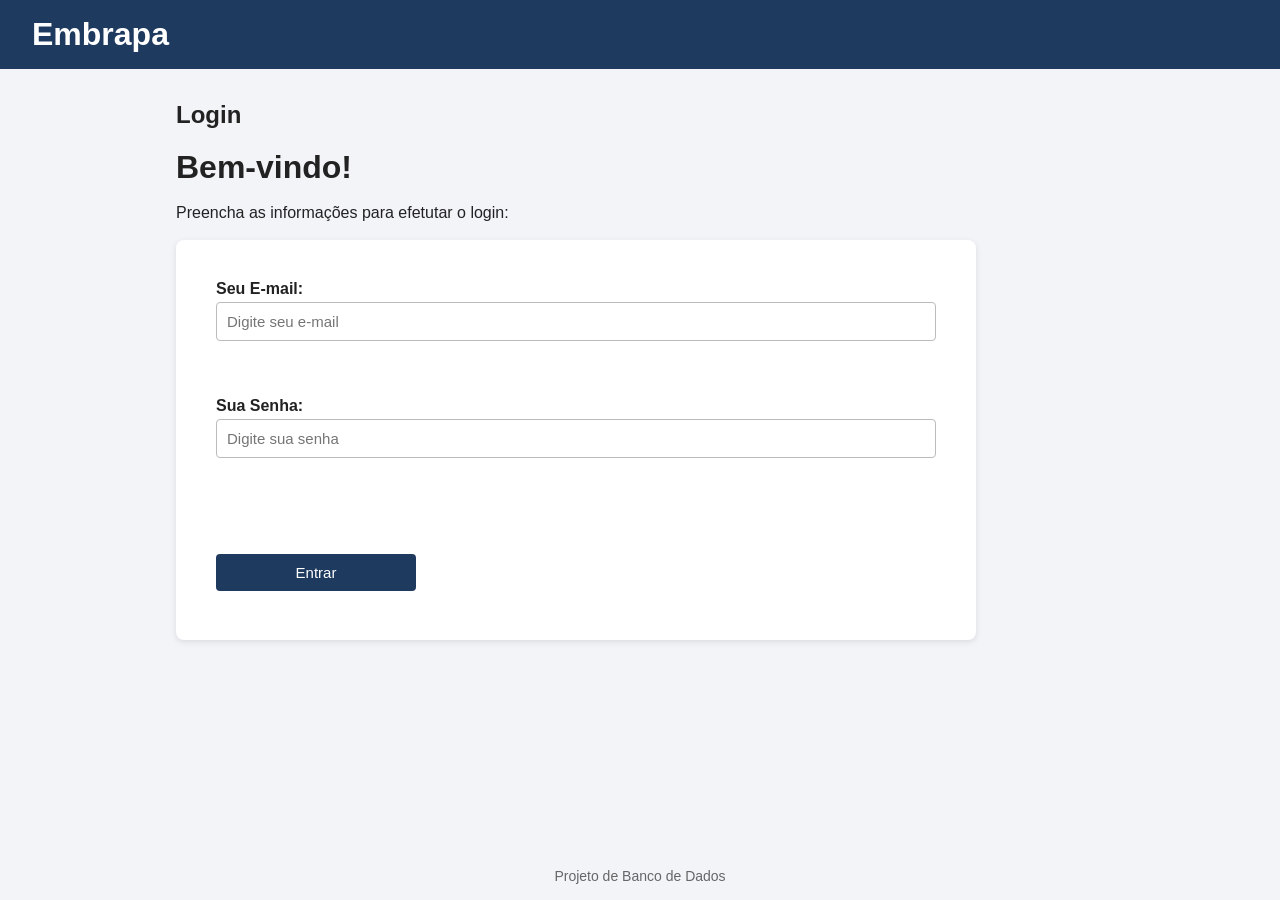
==== index.html @ b7ee060e "Merge branch 'main' into ValidarAcao/DER-22" ====
<!DOCTYPE html>
<html lang="pt-br">
<head>
    <meta charset="UTF-8">
    <meta name="viewport" content="width=device-width, initial-scale=1.0">
    <title>Banco de Dados Embrapa</title>
    <link rel="stylesheet" href="css/estilo.css">
</head>
<body>
    <header>
        <h1>Embrapa</h1>
        <!-- <nav>
            <a href="index.html">Início</a>
            <a href="clientes/index.php">Clientes</a>
            <a href="categorias/index.php">Categorias</a>
            <a href="filmes/index.php">Filmes</a>
            <a href="locacoes/index.php">Locações</a>
        </nav> -->
    </header>
    <main>
        <h2>Login</h2>
        <div class="frame_login">
            <div class="login_texto">
                <h1>Bem-vindo!</h1>
                <br><p>Preencha as informações para efetutar o login:</p><br>

                <form class="formulario_login" action="/login" method="POST">

                    <div class="campo_email">
                        <label for="usuario">Seu E-mail:</label>
                        <input type="email" id="usuario" name="usuario" placeholder="Digite seu e-mail" required>
                    </div>

                    <div>
                        <label for="senha">Sua Senha:</label>
                        <input type="password" id="senha" name="senha" placeholder="Digite sua senha" required>
                    </div>

                    <button class="btn btn_login" type="submit">Entrar</button>

                </form>

            </div>
        </div>
    </main>
    <footer>
        <p>Projeto de Banco de Dados</p>
    </footer>
</body>
</html>
---- css/estilo.css ----
*{ box-sizing: border-box; margin: 0; padding: 0; }

body {
    font-family: Arial, sans-serif;
    background: #f2f4f8;
    color: #222;
    min-height: 100vh;
    display: flex;
    flex-direction: column;
}

header {
    background: #1f3a5f;
    color: #fff;
    padding: 16px 32px;
    display: flex;
    justify-content: space-between;
    align-items: center;
    flex-wrap: wrap;
    gap: 12px;
}

nav a {
    color: #fff;
    text-decoration: none;
    margin-left: 18px;
}

nav a:hover { text-decoration: underline; }

main {
    flex: 1;
    width: 100%;
    max-width: 960px;
    margin: 32px auto;
    padding: 0 16px;
}

footer {
    text-align: center;
    padding: 16px;
    color: #666;
    font-size: 14px;
}

h2 { margin-bottom: 20px; }

.cards {
    display: grid;
    grid-template-columns: repeat(auto-fit, minmax(200px, 1fr));
    gap: 16px;
}

.card {
    background: #fff;
    padding: 32px;
    text-align: center;
    border-radius: 8px;
    text-decoration: none;
    color: #1f3a5f;
    font-size: 20px;
    font-weight: bold;
    box-shadow: 0 2px 6px rgba(0, 0, 0, 0.1);
}

.card:hover { background: #e6edf7; }

table {
    width: 100%;
    border-collapse: collapse;
    background: #fff;
    border-radius: 8px;
    overflow: hidden;
    box-shadow: 0 2px 6px rgba(0, 0, 0, 0.1);
}

th, td {
    padding: 12px;
    text-align: left;
    border-bottom: 1px solid #e3e3e3;
}

th { background: #e6edf7; }

form {
    background: #fff;
    padding: 24px;
    border-radius: 8px;
    box-shadow: 0 2px 6px rgba(0, 0, 0, 0.1);
    max-width: 480px;
}

label {
    display: block;
    margin-bottom: 4px;
    font-weight: bold;
}

input, select {
    width: 100%;
    padding: 10px;
    margin-bottom: 16px;
    border: 1px solid #bbb;
    border-radius: 4px;
    font-size: 15px;
}

.btn {
    display: inline-block;
    padding: 10px 18px;
    background: #1f3a5f;
    color: #fff;
    border: none;
    border-radius: 4px;
    text-decoration: none;
    font-size: 15px;
    cursor: pointer;
}

.btn:hover { background: #2c527f; }
.btn-perigo { background: #b3261e; }
.btn-perigo:hover { background: #8f1e18; }
.btn-pequeno { padding: 6px 12px; font-size: 13px; }

.topo {
    display: flex;
    justify-content: space-between;
    align-items: center;
    margin-bottom: 20px;
}

.topo h2 { margin: 0; }

.aviso {
    background: #fff3cd;
    padding: 12px;
    border-radius: 4px;
    margin-bottom: 16px;
}

.formulario_login {
    width: 100%;
    max-width: 800px;
    height: 100%;
    padding: 40px;
    min-height: 400px;
}

.btn_login {
    width: 100%;
    max-width: 200px;
    margin-top: 80px;
}

.campo_email {
    margin-bottom: 40px;
}
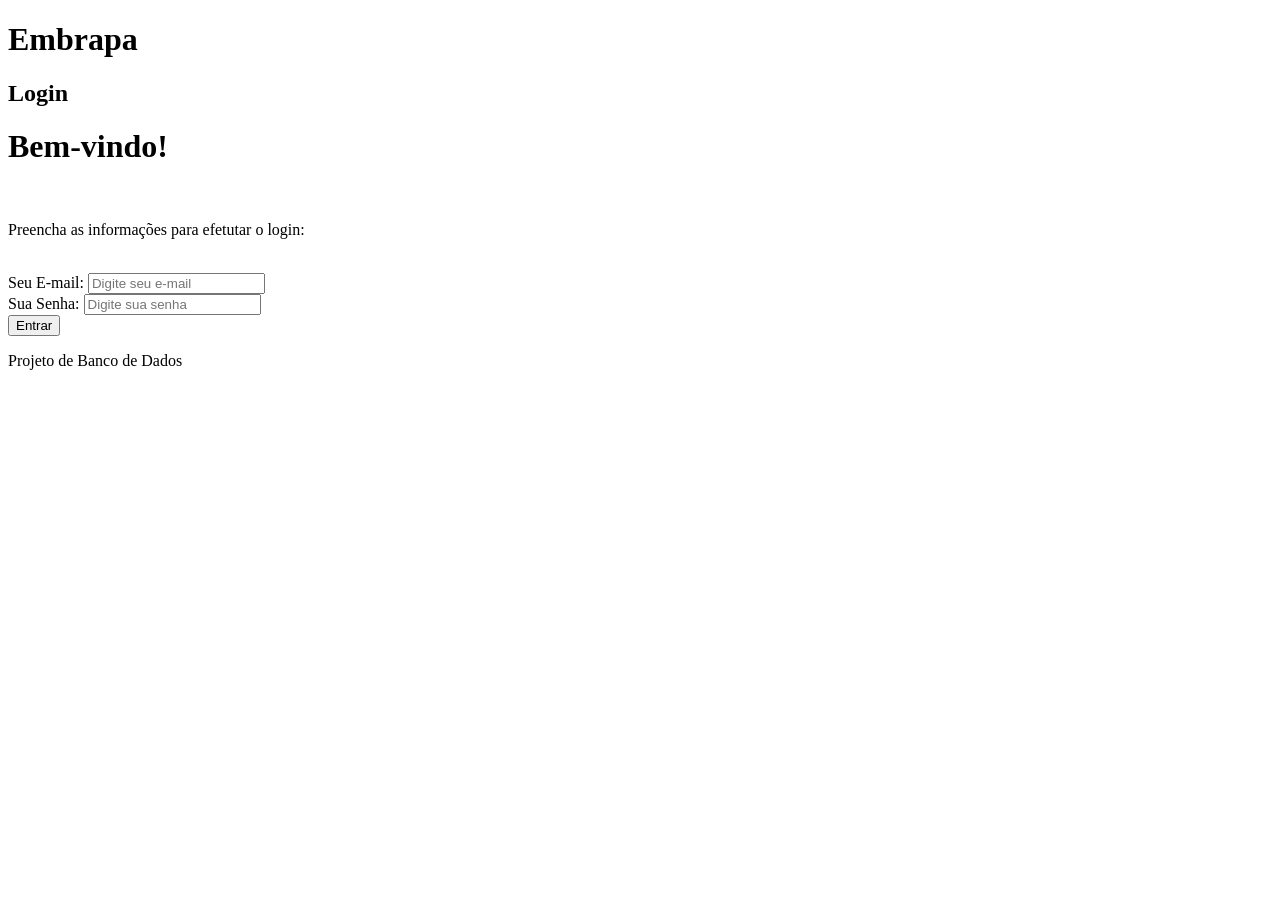
==== commit 0d816bfa: "Task Finalizado 05/11/2026 17:22" ====
--- a/index.html
+++ b/index.html
@@ -9,13 +9,6 @@
 <body>
     <header>
         <h1>Embrapa</h1>
-        <!-- <nav>
-            <a href="index.html">Início</a>
-            <a href="clientes/index.php">Clientes</a>
-            <a href="categorias/index.php">Categorias</a>
-            <a href="filmes/index.php">Filmes</a>
-            <a href="locacoes/index.php">Locações</a>
-        </nav> -->
     </header>
     <main>
         <h2>Login</h2>
@@ -24,11 +17,11 @@
                 <h1>Bem-vindo!</h1>
                 <br><p>Preencha as informações para efetutar o login:</p><br>
 
-                <form class="formulario_login" action="/login" method="POST">
+                <form class="formulario_login" action="includes/autenticacao.php" method="POST">
 
                     <div class="campo_email">
-                        <label for="usuario">Seu E-mail:</label>
-                        <input type="email" id="usuario" name="usuario" placeholder="Digite seu e-mail" required>
+                        <label for="email">Seu E-mail:</label>
+                        <input type="email" id="email" name="email" placeholder="Digite seu e-mail" required>
                     </div>
 
                     <div>
@@ -47,4 +40,4 @@
         <p>Projeto de Banco de Dados</p>
     </footer>
 </body>
-</html>
+</html>
--- a/css/estilo.css
+++ b/css/estilo.css
@@ -1,4 +1,4 @@
-*{ box-sizing: border-box; margin: 0; padding: 0; }
+/* * { box-sizing: border-box; margin: 0; padding: 0; }
 
 body {
     font-family: Arial, sans-serif;
@@ -136,23 +136,6 @@
     padding: 12px;
     border-radius: 4px;
     margin-bottom: 16px;
-}
+} */
 
-.formulario_login {
-    width: 100%;
-    max-width: 800px;
-    height: 100%;
-    padding: 40px;
-    min-height: 400px;
-}
 
-.btn_login {
-    width: 100%;
-    max-width: 200px;
-    margin-top: 80px;
-}
-
-.campo_email {
-    margin-bottom: 40px;
-}
-
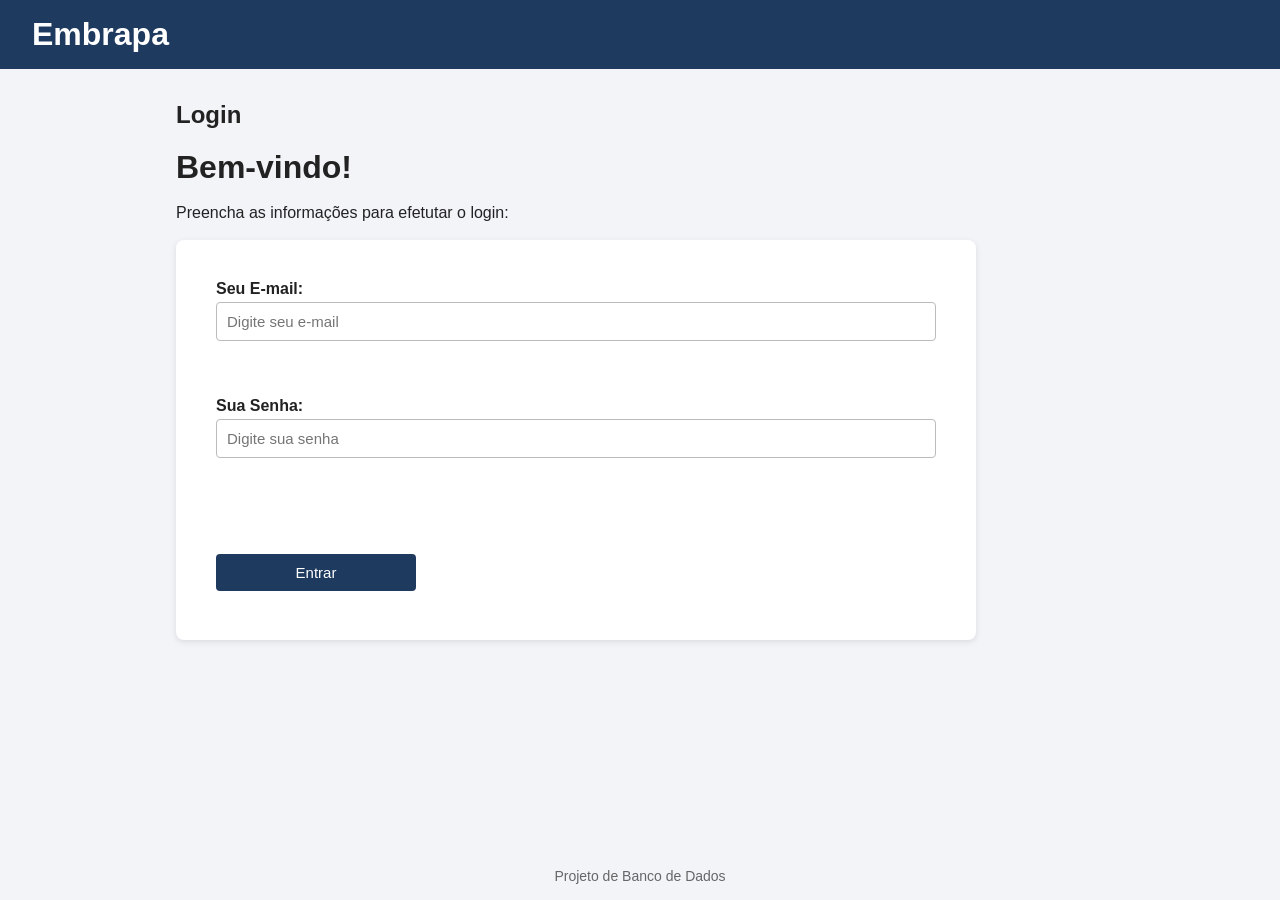
==== commit 1903f71e: "header e footer finalizado todas as páginas atuais do projeto foram atualizadas com header e footer" ====
--- a/index.html
+++ b/index.html
@@ -40,4 +40,4 @@
         <p>Projeto de Banco de Dados</p>
     </footer>
 </body>
-</html>+</html>
--- a/css/estilo.css
+++ b/css/estilo.css
@@ -1,4 +1,4 @@
-/* * { box-sizing: border-box; margin: 0; padding: 0; }
+*{ box-sizing: border-box; margin: 0; padding: 0; }
 
 body {
     font-family: Arial, sans-serif;
@@ -96,13 +96,20 @@
     font-weight: bold;
 }
 
-input, select {
+input, select, textarea {
     width: 100%;
     padding: 10px;
     margin-bottom: 16px;
     border: 1px solid #bbb;
     border-radius: 4px;
     font-size: 15px;
+    font-family: inherit;
+}
+
+#motivo_rejeicao {
+    height: 120px;
+    max-width: 100%;
+    resize: none;
 }
 
 .btn {
@@ -136,6 +143,23 @@
     padding: 12px;
     border-radius: 4px;
     margin-bottom: 16px;
-} */
+}
 
+.formulario_login {
+    width: 100%;
+    max-width: 800px;
+    height: 100%;
+    padding: 40px;
+    min-height: 400px;
+}
 
+.btn_login {
+    width: 100%;
+    max-width: 200px;
+    margin-top: 80px;
+}
+
+.campo_email {
+    margin-bottom: 40px;
+}
+
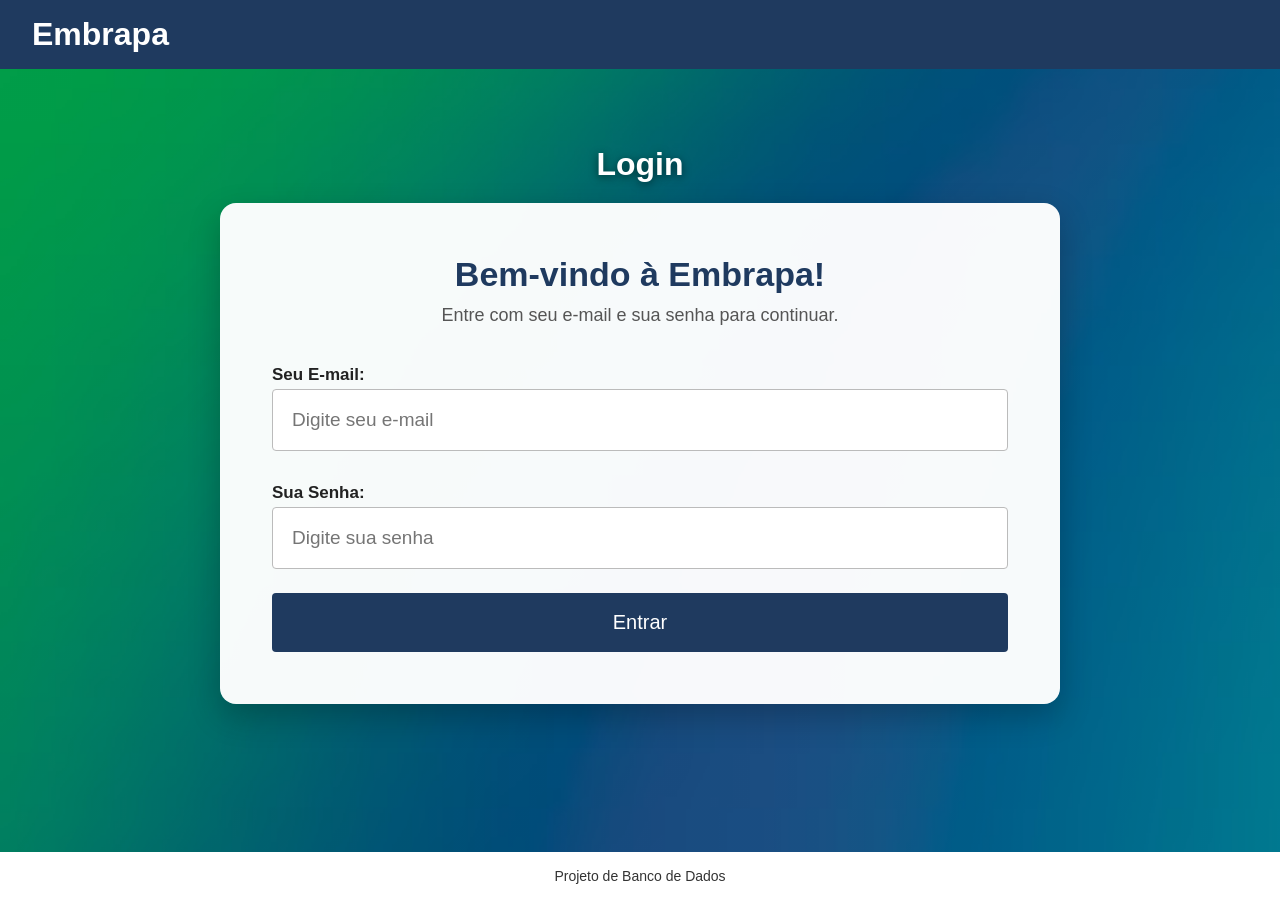
==== commit f5e81cb2: "Atée o momento foram feitas alterações na tela de login, menu de escolha de cargo e menu do administ" ====
--- a/index.html
+++ b/index.html
@@ -10,14 +10,14 @@
     <header>
         <h1>Embrapa</h1>
     </header>
-    <main>
+    <main class="pagina-login">
         <h2>Login</h2>
         <div class="frame_login">
             <div class="login_texto">
-                <h1>Bem-vindo!</h1>
-                <br><p>Preencha as informações para efetutar o login:</p><br>
+                <h1>Bem-vindo à Embrapa!</h1>
+                <p>Entre com seu e-mail e sua senha para continuar.</p>
 
-                <form class="formulario_login" action="includes/autenticacao.php" method="POST">
+                <form class="formulario_login" action="includes/autenticacao_cargo.php" method="POST">
 
                     <div class="campo_email">
                         <label for="email">Seu E-mail:</label>
@@ -40,4 +40,4 @@
         <p>Projeto de Banco de Dados</p>
     </footer>
 </body>
-</html>
+</html>
--- a/css/estilo.css
+++ b/css/estilo.css
@@ -36,14 +36,137 @@
     padding: 0 16px;
 }
 
+.pagina-login {
+    display: flex;
+    flex-direction: column;
+    align-items: center;
+    justify-content: center;
+    max-width: none;
+    margin: 0;
+    padding: 24px 16px 96px;
+    background:
+        linear-gradient(rgba(0, 0, 0, 0.35), rgba(0, 0, 0, 0.35)),
+        url("../imagens/fundo_login.jpg") center / cover no-repeat;
+}
+
+.pagina-login > h2 {
+    margin-bottom: 20px;
+    color: #fff;
+    text-align: center;
+    font-size: 32px;
+    text-shadow: 0 2px 8px rgba(0, 0, 0, 0.55);
+}
+
+.pagina-escolher-cargo main {
+    width: 100%;
+    max-width: none;
+    margin: 0;
+    padding: 48px 24px;
+    background:
+        linear-gradient(rgba(0, 0, 0, 0.4), rgba(0, 0, 0, 0.4)),
+        url("../imagens/fundo_login.jpg") center / cover no-repeat;
+}
+
+.titulo-cargos {
+    margin: 8px 0 14px;
+    color: #fff;
+    font-size: 32px;
+    text-align: center;
+    text-shadow: 0 2px 8px rgba(0, 0, 0, 0.6);
+}
+
+.boas-vindas-cargos {
+    color: #fff;
+    font-size: 19px;
+    text-align: center;
+    text-shadow: 0 2px 6px rgba(0, 0, 0, 0.65);
+}
+
+.frame_login {
+    width: 100%;
+    max-width: 840px;
+}
+
+.login_texto {
+    padding: 52px;
+    background: rgba(255, 255, 255, 0.97);
+    border-radius: 16px;
+    box-shadow: 0 12px 32px rgba(0, 0, 0, 0.24);
+}
+
+.login_texto h1,
+.login_texto p {
+    text-align: center;
+}
+
+.login_texto h1 {
+    margin-bottom: 8px;
+    color: #1f3a5f;
+    font-size: 34px;
+}
+
+.login_texto p {
+    margin-bottom: 36px;
+    color: #555;
+    font-size: 18px;
+    line-height: 1.5;
+}
+
+.pagina-login label {
+    font-size: 17px;
+}
+
+.pagina-login .formulario_login {
+    max-width: none;
+    height: auto;
+    min-height: 0;
+    padding: 0;
+    background: transparent;
+    border-radius: 0;
+    box-shadow: none;
+}
+
+.pagina-login input {
+    padding: 19px;
+    font-size: 19px;
+}
+
+.pagina-login .campo_email {
+    margin-bottom: 16px;
+}
+
+.pagina-login .btn_login {
+    display: block;
+    width: 100%;
+    max-width: none;
+    margin: 8px 0 0;
+    padding: 18px 20px;
+    font-size: 20px;
+}
+
+@media (max-width: 480px) {
+    .login_texto {
+        padding: 24px;
+    }
+}
+
 footer {
     text-align: center;
     padding: 16px;
-    color: #666;
+    color: #333;
     font-size: 14px;
+    background: #fff;
 }
 
 h2 { margin-bottom: 20px; }
+
+.container_cargos {
+    display: grid;
+    grid-template-columns: repeat(2, minmax(250px, 300px));
+    justify-content: center;
+    gap: 48px;
+    margin: 64px auto;
+}
 
 .cards {
     display: grid;
@@ -64,6 +187,54 @@
 }
 
 .card:hover { background: #e6edf7; }
+
+.card_cargo {
+    display: flex;
+    flex-direction: column;
+    justify-content: center;
+    align-items: center;
+
+    min-height: 210px;
+    padding: 28px;
+
+    background-color: white;
+    color: black;
+
+    border-radius: 12px;
+    border: 2px solid #ccc;
+
+    text-align: center;
+    text-decoration: none;
+
+    transition: 0.3s;
+}
+
+.card_cargo:not(.bloqueado):hover {
+    transform: scale(1.05);
+    border-color: #e87522;
+    cursor: pointer;
+}
+
+.bloqueado {
+    background-color: #d8d8d8;
+    color: #777;
+    cursor: not-allowed;
+    opacity: 0.7;
+}
+
+.card_cargo h3 {
+    margin-bottom: 10px;
+    font-size: 20px;
+}
+
+@media (max-width: 700px) {
+
+    .container_cargos {
+        grid-template-columns: 1fr;
+        padding: 0 20px;
+    }
+
+}
 
 table {
     width: 100%;
@@ -138,6 +309,101 @@
 
 .topo h2 { margin: 0; }
 
+.categoria-pagina {
+    max-width: 640px;
+    margin: 0 auto;
+}
+
+.cadastro-acao-pagina {
+    max-width: 640px;
+    margin: 0 auto;
+}
+
+.cadastro-acao-pagina h2 {
+    margin-bottom: 20px;
+    text-align: center;
+}
+
+.cadastro-acao-pagina form {
+    margin: 0 auto;
+}
+
+.categoria-titulo {
+    margin-bottom: 20px;
+    text-align: center;
+}
+
+.categoria-pagina form {
+    margin: 0 auto;
+}
+
+.categoria-lista {
+    margin-top: 48px;
+    padding-top: 24px;
+}
+
+.categoria-lista h3 {
+    margin-bottom: 16px;
+}
+
+.categoria-acoes {
+    display: flex;
+    justify-content: center;
+    align-items: center;
+    gap: 12px;
+    flex-wrap: wrap;
+}
+
+.cadastro-usuario-pagina {
+    max-width: 640px;
+    margin: 0 auto;
+}
+
+.cadastro-usuario-titulo {
+    margin-bottom: 20px;
+    text-align: center;
+}
+
+.cadastro-usuario-pagina form {
+    margin: 0 auto;
+}
+
+.cadastro-usuario-pagina fieldset {
+    display: grid;
+    grid-template-columns: repeat(auto-fit, minmax(150px, 1fr));
+    gap: 8px 16px;
+    margin: 8px 0 20px;
+    padding: 16px;
+    border: 1px solid #bbb;
+    border-radius: 4px;
+}
+
+.cadastro-usuario-pagina fieldset legend {
+    padding: 0 6px;
+    font-weight: bold;
+}
+
+.cadastro-usuario-pagina .cargo-opcao {
+    display: flex;
+    align-items: center;
+    gap: 8px;
+    margin: 0;
+    font-weight: normal;
+}
+
+.cadastro-usuario-pagina .cargo-opcao input {
+    width: auto;
+    margin: 0;
+}
+
+.cadastro-usuario-acoes {
+    display: flex;
+    justify-content: center;
+    align-items: center;
+    gap: 12px;
+    flex-wrap: wrap;
+}
+
 .aviso {
     background: #fff3cd;
     padding: 12px;
@@ -163,3 +429,419 @@
     margin-bottom: 40px;
 }
 
+.pagina-administrador main {
+    display: flex;
+    flex-direction: column;
+    width: 100%;
+    max-width: none;
+    align-items: center;
+    justify-content: flex-start;
+    margin: 0;
+    padding: 32px 24px 48px;
+    background:
+        linear-gradient(rgba(0, 0, 0, 0.4), rgba(0, 0, 0, 0.4)),
+        url("../imagens/fundo_login.jpg") center / cover no-repeat;
+}
+
+.menu-administrador {
+    width: 100%;
+    max-width: 860px;
+}
+
+.menu-administrador h2 {
+    margin-bottom: 24px;
+    color: #fff;
+    font-size: 32px;
+    text-align: center;
+    text-shadow: 0 2px 8px rgba(0, 0, 0, 0.6);
+}
+
+.card-menu-administrador {
+    display: flex;
+    flex-wrap: wrap;
+    justify-content: center;
+    gap: 18px;
+    padding: 36px;
+    background: rgba(255, 255, 255, 0.97);
+    border-radius: 16px;
+    box-shadow: 0 12px 32px rgba(0, 0, 0, 0.24);
+}
+
+.btn-adm {
+    display: flex;
+    flex: 1 1 200px;
+    max-width: 240px;
+    min-height: 58px;
+    align-items: center;
+    justify-content: center;
+    padding: 12px 18px;
+    text-align: center;
+    font-weight: bold;
+}
+
+@media (max-width: 600px) {
+    .card-menu-administrador {
+        padding: 24px 18px;
+    }
+
+    .btn-adm {
+        flex-basis: 100%;
+        max-width: none;
+    }
+}
+
+.conteudo {
+    width: 88%;
+    max-width: 900px;
+    margin: 40px auto;
+}
+
+.painel-pesquisador {
+    padding: 36px;
+    background: #fff;
+    border-radius: 12px;
+    box-shadow: 0 4px 16px rgba(31, 58, 95, 0.1);
+}
+
+.cabecalho-pesquisador {
+    position: relative;
+    margin-bottom: 30px;
+}
+
+.btn-acoes {
+    position: fixed;
+    top: 190px;
+    right: 620px;
+}
+
+@media (max-width: 600px) {
+    .conteudo {
+        width: 100%;
+    }
+
+    .painel-pesquisador {
+        padding: 22px;
+    }
+
+    .boas-vindas {
+        padding-top: 58px;
+    }
+
+    .btn-criar-acao {
+        top: 0;
+        right: 0;
+    }
+}
+
+.boas-vindas {
+    margin-bottom: 0;
+    text-align: center;
+}
+
+.boas-vindas p {
+    color: #505050;
+    font-size: 14px;
+}
+
+.boas-vindas h2 {
+    color: #000000;
+    font-size: 25px;
+    font-weight: normal;
+    margin: 8px 0;
+}
+
+.botoes-pesquisador {
+    display: flex;
+    justify-content: space-between;
+    gap: 12px;
+    margin-bottom: 20px;
+}
+
+.btn-criar-acao,
+.btn-visualizar-acoes {
+    display: flex;
+    justify-content: center;
+    align-items: center;
+    width: 180px;
+    max-width: 50%;
+    padding: 12px 20px;
+    border: none;
+    border-radius: 6px;
+    background: #1f3a5f;
+    color: #fff;
+    font-family: inherit;
+    font-size: 16px;
+    font-weight: bold;
+    line-height: 1.25;
+    text-align: center;
+    text-decoration: none;
+    cursor: pointer;
+}
+
+.btn-criar-acao:focus-visible {
+    outline: 3px solid #f0b429;
+    outline-offset: 3px;
+}
+
+.acoes {
+    display: grid;
+    grid-template-columns: 1fr 1fr;
+    gap: 20px;
+    font-size: 16px;
+}
+
+.btn-visualizar-acoes:focus-visible {
+    outline: 3px solid #f0b429;
+    outline-offset: 3px;
+}
+
+.card-pesquisador {
+    display: flex;
+    flex-direction: column;
+    justify-content: space-between;
+    gap: 20px;
+    min-height: 160px;
+    padding: 24px;
+    background: #fff;
+    border: 2px solid #dfe6e2;
+    border-top: 4px solid #050505;
+    border-radius: 10px;
+    box-shadow: 0 4px 14px rgba(31, 58, 95, 0.08);
+}
+
+.card-pendente { border-top-color: #2c527f; }
+.card-aprovada { border-top-color: #2c527f; }
+.card-recusada {
+    border-top-color: #2c527f;
+    grid-column: 1 / -1;
+    width: calc((100% - 20px) / 2);
+    justify-self: center;
+}
+
+.card-pesquisador h3 {
+    color: #263b32;
+    font-size: 20px;
+}
+
+.card-quantidade {
+    color: #5b665f;
+    font-size: 16px;
+}
+
+.card-quantidade strong {
+    color: #1f3a5f;
+    font-size: 30px;
+}
+
+.card-pesquisador a {
+    color: #7a7a7a;
+    font-weight: bold;
+    font-size: 17px;
+    line-height: 1.5;
+    text-decoration: none;
+}
+
+.card-pesquisador a:focus-visible {
+    outline: 3px solid #f0b429;
+    outline-offset: 4px;
+}
+
+.tabela_pesquisador_acoes {
+    width: 100%;
+    overflow-x: auto;
+    grid-column: 1 / -1;
+}
+
+.tabela_pesquisador_acoes table {
+    min-width: 600px;
+}
+
+.tabela_pesquisador_acoes th {
+    color: #1f3a5f;
+    font-weight: bold;
+}
+
+.tabela_pesquisador_acoes td {
+    padding: 14px 12px;
+}
+
+.status-acao {
+    display: inline-block;
+    padding: 6px 12px;
+    border-radius: 20px;
+}
+.pagina-log {
+    width: 100%;
+}
+
+.pagina-log .topo {
+    margin-bottom: 24px;
+}
+
+.pagina-log .topo h2 {
+    margin-bottom: 8px;
+}
+
+.log-descricao {
+    color: #5f6b78;
+    line-height: 1.5;
+}
+
+.pagina-log .log-filtros {
+    display: grid;
+    grid-template-columns: repeat(auto-fit, minmax(170px, 1fr));
+    align-items: end;
+    gap: 16px;
+    width: 100%;
+    max-width: none;
+    margin: 0 0 24px;
+    padding: 20px;
+}
+
+.log-campo label {
+    margin-bottom: 8px;
+}
+
+.log-campo input,
+.log-campo select {
+    margin-bottom: 0;
+}
+
+.log-acoes-filtro {
+    display: flex;
+    flex-wrap: wrap;
+    gap: 8px;
+}
+
+.log-acoes-filtro .btn {
+    text-align: center;
+}
+
+.btn-secundario {
+    background: #64748b;
+}
+
+.btn-secundario:hover {
+    background: #475569;
+}
+
+.log-resumo {
+    display: flex;
+    justify-content: space-between;
+    gap: 12px;
+    margin: 0 0 12px;
+    color: #526170;
+    font-size: 14px;
+}
+
+.log-tabela-scroll {
+    width: 100%;
+    overflow-x: auto;
+    border-radius: 8px;
+}
+
+.tabela-log {
+    min-width: 720px;
+}
+
+.tabela-log tbody tr:hover {
+    background: #f7f9fc;
+}
+
+.log-operacao {
+    display: inline-block;
+    padding: 4px 8px;
+    border-radius: 999px;
+    background: #e6edf7;
+    color: #1f3a5f;
+    font-size: 13px;
+    font-weight: bold;
+}
+
+.sem-acoes {
+    text-align: center;
+    padding: 25px;
+    color: #666;
+}
+
+.log-vazio {
+    padding: 28px;
+    color: #64748b;
+    text-align: center;
+}
+
+.log-paginacao {
+    display: flex;
+    justify-content: flex-end;
+    gap: 8px;
+    margin-top: 16px;
+}
+
+@media (max-width: 600px) {
+    .pagina-log .log-filtros {
+        grid-template-columns: 1fr;
+        padding: 16px;
+    }
+
+    .log-resumo {
+        flex-direction: column;
+    }
+
+    .log-acoes-filtro {
+        display: grid;
+        grid-template-columns: 1fr 1fr;
+    }
+}
+
+.enviar_acao_painel {
+    display: flex;
+    justify-content: center;
+    align-items: center;
+    width: 100%;
+    text-align: center;
+    flex-direction: column;
+}
+
+.enviar_acao_painel h1 {
+    text-align: center;
+}
+
+.acoes-formulario {
+    display: flex;
+    justify-content: center;
+    align-items: center;
+    gap: 230px;
+    flex-direction: row;
+}
+
+.acoes-formulario .btn {
+    min-width: 100px;
+    text-align: center;
+}
+
+.enviar_acao_painel textarea {
+    min-height: 150px;
+    resize: vertical;
+}
+
+.btn-editar {
+    display: inline-block;
+    padding: 8px 16px;
+    background-color: #1f3a5f;
+    color: white;
+    text-decoration: none;
+    border: none;
+    border-radius: 5px;
+    cursor: pointer;
+}
+
+.btn-editar:hover {
+    background-color: #0056b3;
+}
+
+.btn-editar:disabled {
+    background-color: #999;
+    color: #eee;
+    cursor: not-allowed;
+    opacity: 0.7;
+}
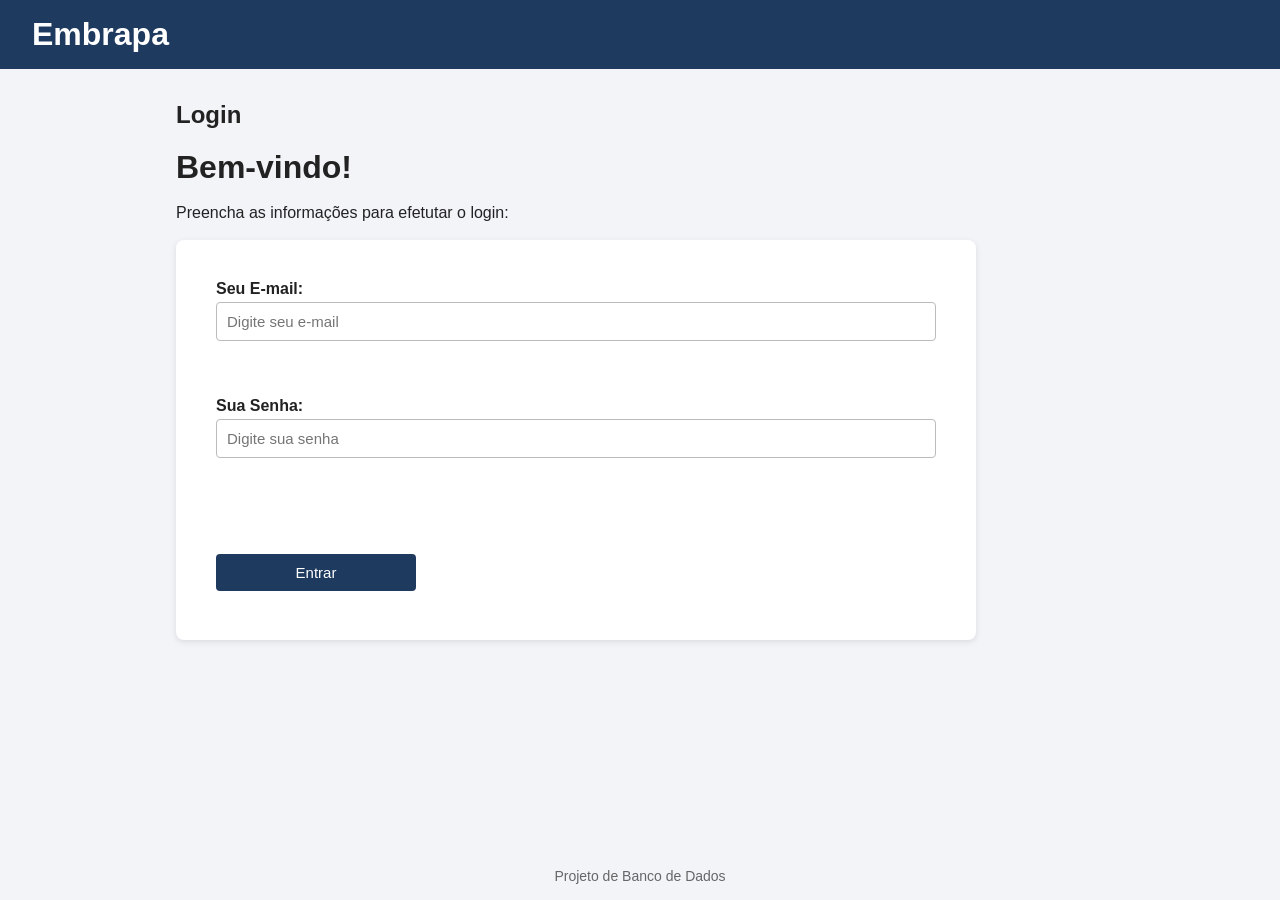
==== commit 773621e8: "Atualização da notificação da página de Login" ====
--- a/index.html
+++ b/index.html
@@ -10,12 +10,16 @@
     <header>
         <h1>Embrapa</h1>
     </header>
-    <main class="pagina-login">
+    <main>
         <h2>Login</h2>
         <div class="frame_login">
             <div class="login_texto">
-                <h1>Bem-vindo à Embrapa!</h1>
-                <p>Entre com seu e-mail e sua senha para continuar.</p>
+                <h1>Bem-vindo!</h1>
+                <br><p>Preencha as informações para efetutar o login:</p><br>
+
+                <div id="mensagem-login" class="mensagem-erro-login" role="alert" hidden>
+                    E-mail ou senha incorretos, ou usuário desativado.
+                </div>
 
                 <form class="formulario_login" action="includes/autenticacao_cargo.php" method="POST">
 
@@ -36,6 +40,13 @@
             </div>
         </div>
     </main>
+    <script>
+        const parametros = new URLSearchParams(window.location.search);
+        if (parametros.get('erro') === 'login') {
+            document.getElementById('mensagem-login').hidden = false;
+            window.history.replaceState({}, document.title, window.location.pathname);
+        }
+    </script>
     <footer>
         <p>Projeto de Banco de Dados</p>
     </footer>
--- a/css/estilo.css
+++ b/css/estilo.css
@@ -36,136 +36,21 @@
     padding: 0 16px;
 }
 
-.pagina-login {
-    display: flex;
-    flex-direction: column;
-    align-items: center;
-    justify-content: center;
-    max-width: none;
-    margin: 0;
-    padding: 24px 16px 96px;
-    background:
-        linear-gradient(rgba(0, 0, 0, 0.35), rgba(0, 0, 0, 0.35)),
-        url("../imagens/fundo_login.jpg") center / cover no-repeat;
-}
-
-.pagina-login > h2 {
-    margin-bottom: 20px;
-    color: #fff;
-    text-align: center;
-    font-size: 32px;
-    text-shadow: 0 2px 8px rgba(0, 0, 0, 0.55);
-}
-
-.pagina-escolher-cargo main {
-    width: 100%;
-    max-width: none;
-    margin: 0;
-    padding: 48px 24px;
-    background:
-        linear-gradient(rgba(0, 0, 0, 0.4), rgba(0, 0, 0, 0.4)),
-        url("../imagens/fundo_login.jpg") center / cover no-repeat;
-}
-
-.titulo-cargos {
-    margin: 8px 0 14px;
-    color: #fff;
-    font-size: 32px;
-    text-align: center;
-    text-shadow: 0 2px 8px rgba(0, 0, 0, 0.6);
-}
-
-.boas-vindas-cargos {
-    color: #fff;
-    font-size: 19px;
-    text-align: center;
-    text-shadow: 0 2px 6px rgba(0, 0, 0, 0.65);
-}
-
-.frame_login {
-    width: 100%;
-    max-width: 840px;
-}
-
-.login_texto {
-    padding: 52px;
-    background: rgba(255, 255, 255, 0.97);
-    border-radius: 16px;
-    box-shadow: 0 12px 32px rgba(0, 0, 0, 0.24);
-}
-
-.login_texto h1,
-.login_texto p {
-    text-align: center;
-}
-
-.login_texto h1 {
-    margin-bottom: 8px;
-    color: #1f3a5f;
-    font-size: 34px;
-}
-
-.login_texto p {
-    margin-bottom: 36px;
-    color: #555;
-    font-size: 18px;
-    line-height: 1.5;
-}
-
-.pagina-login label {
-    font-size: 17px;
-}
-
-.pagina-login .formulario_login {
-    max-width: none;
-    height: auto;
-    min-height: 0;
-    padding: 0;
-    background: transparent;
-    border-radius: 0;
-    box-shadow: none;
-}
-
-.pagina-login input {
-    padding: 19px;
-    font-size: 19px;
-}
-
-.pagina-login .campo_email {
-    margin-bottom: 16px;
-}
-
-.pagina-login .btn_login {
-    display: block;
-    width: 100%;
-    max-width: none;
-    margin: 8px 0 0;
-    padding: 18px 20px;
-    font-size: 20px;
-}
-
-@media (max-width: 480px) {
-    .login_texto {
-        padding: 24px;
-    }
-}
-
 footer {
     text-align: center;
     padding: 16px;
-    color: #333;
+    color: #666;
     font-size: 14px;
-    background: #fff;
 }
 
 h2 { margin-bottom: 20px; }
 
 .container_cargos {
     display: grid;
-    grid-template-columns: repeat(2, minmax(250px, 300px));
-    justify-content: center;
-    gap: 48px;
-    margin: 64px auto;
+    grid-template-columns: repeat(2, 250px);
+    justify-content: center;
+    gap: 25px;
+    margin: 40px auto;
 }
 
 .cards {
@@ -194,8 +79,8 @@
     justify-content: center;
     align-items: center;
 
-    min-height: 210px;
-    padding: 28px;
+    min-height: 170px;
+    padding: 20px;
 
     background-color: white;
     color: black;
@@ -224,10 +109,9 @@
 
 .card_cargo h3 {
     margin-bottom: 10px;
-    font-size: 20px;
-}
-
-@media (max-width: 700px) {
+}
+
+@media (max-width: 600px) {
 
     .container_cargos {
         grid-template-columns: 1fr;
@@ -419,6 +303,15 @@
     min-height: 400px;
 }
 
+.mensagem-erro-login {
+    margin-bottom: 16px;
+    padding: 16px;
+    border-radius: 4px;
+    color: #333;
+    background: #e4e4e4;
+    border-left: 4px solid #777;
+}
+
 .btn_login {
     width: 100%;
     max-width: 200px;
@@ -429,70 +322,49 @@
     margin-bottom: 40px;
 }
 
-.pagina-administrador main {
-    display: flex;
+.btn_administrador {
+    display: flex;
+    flex-wrap: wrap;
+    justify-content: space-between;
+    align-items: center;
+}
+
+.h1_administrador {
+    display: flex;
+    justify-content: center;
+}
+
+.menu_administrador {
+    display: flex;
+    justify-content: center;
     flex-direction: column;
-    width: 100%;
-    max-width: none;
-    align-items: center;
-    justify-content: flex-start;
-    margin: 0;
-    padding: 32px 24px 48px;
-    background:
-        linear-gradient(rgba(0, 0, 0, 0.4), rgba(0, 0, 0, 0.4)),
-        url("../imagens/fundo_login.jpg") center / cover no-repeat;
-}
-
-.menu-administrador {
-    width: 100%;
-    max-width: 860px;
-}
-
-.menu-administrador h2 {
-    margin-bottom: 24px;
-    color: #fff;
-    font-size: 32px;
-    text-align: center;
-    text-shadow: 0 2px 8px rgba(0, 0, 0, 0.6);
-}
-
-.card-menu-administrador {
-    display: flex;
-    flex-wrap: wrap;
-    justify-content: center;
-    gap: 18px;
-    padding: 36px;
-    background: rgba(255, 255, 255, 0.97);
-    border-radius: 16px;
-    box-shadow: 0 12px 32px rgba(0, 0, 0, 0.24);
-}
-
-.btn-adm {
-    display: flex;
-    flex: 1 1 200px;
-    max-width: 240px;
-    min-height: 58px;
-    align-items: center;
-    justify-content: center;
-    padding: 12px 18px;
-    text-align: center;
-    font-weight: bold;
-}
-
-@media (max-width: 600px) {
-    .card-menu-administrador {
-        padding: 24px 18px;
-    }
-
-    .btn-adm {
-        flex-basis: 100%;
-        max-width: none;
-    }
+    align-items: center;
+}
+
+.painel_administrador {
+    display: flex;
+    width: 100%;
+    max-width: 800px;
+    height: 100%;
+    padding: 40px;
+    min-height: 150px;
+    margin-top: 30px;
+    flex-direction: column;
+    justify-content: center;
+}
+
+.btn_adm {
+    display: flex;
+    width: 100%;
+    max-width: 200px;
+    height: 50px;
+    justify-content: center;
+    align-items: center;
 }
 
 .conteudo {
-    width: 88%;
-    max-width: 900px;
+    width: 95%;
+    max-width: 1400px;
     margin: 40px auto;
 }
 
@@ -506,12 +378,6 @@
 .cabecalho-pesquisador {
     position: relative;
     margin-bottom: 30px;
-}
-
-.btn-acoes {
-    position: fixed;
-    top: 190px;
-    right: 620px;
 }
 
 @media (max-width: 600px) {
@@ -844,4 +710,287 @@
     color: #eee;
     cursor: not-allowed;
     opacity: 0.7;
-}+}
+
+main.conteudo {
+    width: 100%;
+    max-width: 100%;
+    margin: 30px auto;
+    padding: 0 10px;
+}
+
+.pagina-minhas-acoes .painel-pesquisador {
+    width: 100%;
+    padding: 20px;
+}
+
+.pagina-minhas-acoes .acoes {
+    display: block;
+    width: 100%;
+}
+
+.pagina-minhas-acoes .tabela_pesquisador_acoes {
+    width: 100%;
+    overflow-x: visible;
+}
+
+.pagina-minhas-acoes .tabela_pesquisador_acoes table {
+    width: 100%;
+    min-width: 0;
+    table-layout: auto;
+}
+
+.pagina-minhas-acoes .tabela_pesquisador_acoes th,
+.pagina-minhas-acoes .tabela_pesquisador_acoes td {
+    padding: 10px 8px;
+    font-size: 14px;
+    overflow-wrap: break-word;
+}
+
+.pagina-minhas-acoes .motivo-rejeicao {
+    display: block;
+    max-width: 100%;
+    white-space: pre-wrap;
+    overflow-wrap: anywhere;
+    word-break: break-word;
+    line-height: 1.5;
+}
+
+.pagina-minhas-acoes .voltar-minhas-acoes {
+    margin-top: 16px;
+}
+
+.pagina-minhas-acoes .btn-voltar-minhas-acoes {
+    display: inline-flex;
+    align-items: center;
+    gap: 8px;
+    padding: 10px 16px;
+    border: 1px solid #c9c9c9;
+    border-radius: 6px;
+    background: #DEDEDE;
+    color: #222;
+    font-weight: 400;
+    text-align: center;
+    text-decoration: none;
+    box-shadow: 0 2px 5px rgba(0, 0, 0, 0.12);
+    transition: background-color 160ms ease, box-shadow 160ms ease, transform 160ms ease;
+}
+
+.pagina-minhas-acoes .btn-voltar-minhas-acoes:hover {
+    border-color: #bdbdbd;
+    background: #c9c9c9;
+    color: #222;
+    box-shadow: 0 4px 9px rgba(0, 0, 0, 0.16);
+    transform: translateY(-1px);
+}
+
+.tabela_pesquisador_acoes {
+    width: 100%;
+    overflow-x: visible;
+}
+
+.tabela_pesquisador_acoes table {
+    width: 100%;
+    min-width: 0;
+    table-layout: auto;
+    border-collapse: collapse;
+}
+
+.tabela_pesquisador_acoes th,
+.tabela_pesquisador_acoes td {
+    padding: 10px 8px;
+    font-size: 14px;
+    overflow-wrap: break-word;
+}
+
+.pagina-usuarios {
+    --cinza-borda: #c9c9c9;
+    --cinza-botao: #dedede;
+    --cinza-hover: #c9c9c9;
+    color: #333;
+    background: #f1f1f1;
+}
+.pagina-usuarios main {
+    width: 100%;
+    max-width: 1152px;
+    margin: 32px auto;
+    padding: 0 16px;
+    font: 16px/1.5 Arial, sans-serif;
+}
+
+.pagina-usuarios main > h1 { margin-bottom: 24px; font-size: 28px; }
+.pagina-usuarios h2 { margin: 0 0 20px; font-size: 21px; }
+.pagina-usuarios main a { color: #444; text-underline-offset: 3px; }
+
+.pagina-usuarios main nav,
+.pagina-usuarios .acoes,
+.pagina-usuarios .acoes-status,
+.pagina-usuarios .busca {
+    display: flex;
+    align-items: center;
+    flex-wrap: wrap;
+    gap: 12px;
+}
+
+.pagina-usuarios .acoes-status { flex-wrap: nowrap; gap: 8px; margin-left: 0; }
+.pagina-usuarios td .acoes { justify-content: center; flex-wrap: nowrap; column-gap: 24px; }
+.pagina-usuarios main nav { margin-bottom: 24px; }
+.pagina-usuarios main nav a { margin: 0; }
+.pagina-usuarios section { margin-bottom: 24px; padding: 24px; border: 1px solid var(--cinza-borda); border-radius: 8px; background: #fafafa; }
+
+.pagina-usuarios form {
+    width: auto;
+    max-width: none;
+    margin: 0;
+    padding: 0;
+    border: 0;
+    border-radius: 0;
+    background: transparent;
+    box-shadow: none;
+}
+
+.pagina-usuarios .campos { display: grid; max-width: 520px; gap: 8px; }
+.pagina-usuarios .campos .acoes { margin-top: 16px; }
+.pagina-usuarios .busca { margin-bottom: 20px; }
+.pagina-usuarios .busca label { width: 100%; }
+.pagina-usuarios .busca input { flex: 1 1 240px; }
+.pagina-usuarios .tabela { overflow-x: auto; }
+
+.pagina-usuarios input,
+.pagina-usuarios select,
+.pagina-usuarios button {
+    max-width: 100%;
+    padding: 10px 12px;
+    border: 1px solid #3b3b3b;
+    border-radius: 4px;
+    font: inherit;
+}
+
+.pagina-usuarios input,
+.pagina-usuarios select { min-width: 0; margin: 0; }
+
+.pagina-usuarios button {
+    background: var(--cinza-botao);
+    color: #222;
+    cursor: pointer;
+}
+.pagina-usuarios .btn-limpar-busca {
+    display: inline-block;
+    padding: 10px 12px;
+    border: 1px solid #3b3b3b;
+    border-radius: 4px;
+    background: var(--cinza-botao);
+    color: #222;
+    font: inherit;
+    text-decoration: none;
+}
+.pagina-usuarios .btn-limpar-busca:hover { background: var(--cinza-hover); }
+
+.pagina-usuarios .btn-editar-usuario {
+    display: inline-block;
+    min-width: 112px;
+    padding: 10px 12px;
+    border: 1px solid #c9c9c9;
+    border-radius: 4px;
+    background: #DEDEDE;
+    color: #222;
+    font-weight: 400;
+    text-align: center;
+    text-decoration: none;
+    transition: background-color 160ms ease, transform 160ms ease;
+}
+.pagina-usuarios .btn-editar-usuario:hover {
+    border-color: #bdbdbd;
+    background: #c9c9c9;
+    color: #222;
+    transform: translateY(-1px);
+}
+.pagina-usuarios .voltar-usuarios { margin-top: 16px; }
+.pagina-usuarios .btn-voltar-usuarios {
+    display: inline-flex;
+    align-items: center;
+    gap: 8px;
+    padding: 10px 16px;
+    border: 1px solid #c9c9c9;
+    border-radius: 6px;
+    background: #DEDEDE;
+    color: #222;
+    font-weight: 400;
+    text-align: center;
+    text-decoration: none;
+    box-shadow: 0 2px 5px rgba(0, 0, 0, 0.12);
+    transition: background-color 160ms ease, box-shadow 160ms ease, transform 160ms ease;
+}
+.pagina-usuarios .btn-voltar-usuarios:hover {
+    border-color: #bdbdbd;
+    background: #c9c9c9;
+    color: #222;
+    box-shadow: 0 4px 9px rgba(0, 0, 0, 0.16);
+    transform: translateY(-1px);
+}
+.pagina-usuarios .acoes-status button { min-width: 112px; }
+.pagina-usuarios button:hover { background: var(--cinza-hover); }
+.pagina-usuarios .perigo {
+    border-color: #a32415;
+    background: #a32415;
+    color: #fff;
+    font-weight: 600;
+}
+.pagina-usuarios .perigo:hover { border-color: #962d22; background: #962d22; }
+.pagina-usuarios .ativar {
+    border-color: #198754;
+    background: #198754;
+    color: #fff;
+    font-weight: 600;
+    transition: background-color 160ms ease, transform 160ms ease;
+}
+.pagina-usuarios .ativar:hover {
+    border-color: #1f9c62;
+    background: #1f9c62;
+    transform: translateY(-1px);
+}
+.pagina-usuarios button:disabled,
+.pagina-usuarios button:disabled:hover {
+    border-color: #cbd5e1;
+    background: #e5e7eb;
+    color: #6b7280;
+    cursor: not-allowed;
+    opacity: 0.8;
+    transform: none;
+}
+.pagina-usuarios :focus-visible { outline: 3px solid #666; outline-offset: 3px; }
+
+.pagina-usuarios table { width: 100%; border-collapse: collapse; background: transparent; box-shadow: none; }
+.pagina-usuarios caption { margin-bottom: 12px; color: #474747; text-align: left; }
+.pagina-usuarios th,
+.pagina-usuarios td { padding: 12px; border-bottom: 1px solid var(--cinza-borda); overflow-wrap: anywhere; text-align: left; }
+.pagina-usuarios th { background: #e6e6e6; }
+.pagina-usuarios th:nth-child(3),
+.pagina-usuarios td:nth-child(3),
+.pagina-usuarios th:nth-child(4),
+.pagina-usuarios td:nth-child(4) { text-align: center; }
+.pagina-usuarios th:last-child { padding: 12px; text-align: center; }
+.pagina-usuarios th:nth-child(3),
+.pagina-usuarios td:nth-child(3) { padding-left: 0; padding-right: 24px; }
+.pagina-usuarios td .acoes > a { margin-left: 0; }
+
+.pagina-usuarios .erro,
+.pagina-usuarios .sucesso { margin-bottom: 16px; padding: 16px; border-radius: 4px; }
+.pagina-usuarios .erro { color: #333; background: #e4e4e4; border-left: 4px solid #777; }
+.pagina-usuarios .sucesso { color: #333; background: #eaeaea; border-left: 4px solid #aaa; }
+
+.pagina-usuarios .sr-only {
+    position: absolute;
+    width: 1px;
+    height: 1px;
+    overflow: hidden;
+    clip-path: inset(50%);
+    white-space: nowrap;
+}
+
+@media (max-width: 600px) {
+    .pagina-usuarios section { padding: 16px; }
+    .pagina-usuarios .busca input { flex-basis: 100%; }
+    .pagina-usuarios th,
+    .pagina-usuarios td { padding: 8px; }
+}
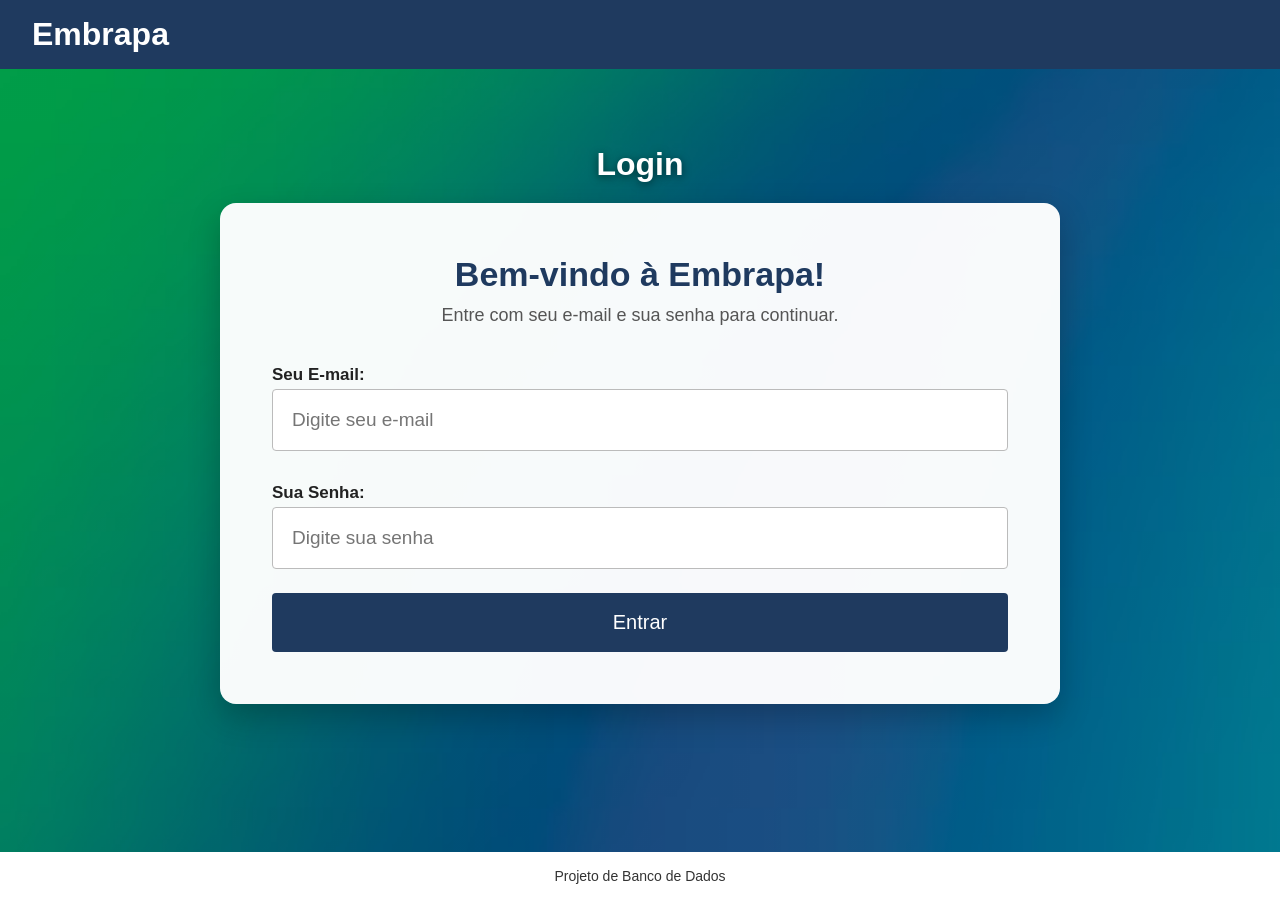
==== commit ea3cf49f: "Finalização da task de estilização do site, todos os menus e opções foram estilizados" ====
--- a/index.html
+++ b/index.html
@@ -10,12 +10,12 @@
     <header>
         <h1>Embrapa</h1>
     </header>
-    <main>
+    <main class="pagina-login">
         <h2>Login</h2>
         <div class="frame_login">
             <div class="login_texto">
-                <h1>Bem-vindo!</h1>
-                <br><p>Preencha as informações para efetutar o login:</p><br>
+                <h1>Bem-vindo à Embrapa!</h1>
+                <p>Entre com seu e-mail e sua senha para continuar.</p>
 
                 <div id="mensagem-login" class="mensagem-erro-login" role="alert" hidden>
                     E-mail ou senha incorretos, ou usuário desativado.
--- a/css/estilo.css
+++ b/css/estilo.css
@@ -36,42 +36,153 @@
     padding: 0 16px;
 }
 
+.pagina-login {
+    display: flex;
+    flex-direction: column;
+    align-items: center;
+    justify-content: center;
+    max-width: none;
+    margin: 0;
+    padding: 24px 16px 96px;
+    background:
+        linear-gradient(rgba(0, 0, 0, 0.35), rgba(0, 0, 0, 0.35)),
+        url("../imagens/fundo_login.jpg") center / cover no-repeat;
+}
+
+.pagina-login > h2 {
+    margin-bottom: 20px;
+    color: #fff;
+    text-align: center;
+    font-size: 32px;
+    text-shadow: 0 2px 8px rgba(0, 0, 0, 0.55);
+}
+
+.pagina-escolher-cargo main {
+    width: 100%;
+    max-width: none;
+    margin: 0;
+    padding: 48px 24px;
+    background:
+        linear-gradient(rgba(0, 0, 0, 0.4), rgba(0, 0, 0, 0.4)),
+        url("../imagens/fundo_login.jpg") center / cover no-repeat;
+}
+
+.titulo-cargos {
+    margin: 8px 0 14px;
+    color: #fff;
+    font-size: 32px;
+    text-align: center;
+    text-shadow: 0 2px 8px rgba(0, 0, 0, 0.6);
+}
+
+.boas-vindas-cargos {
+    color: #fff;
+    font-size: 19px;
+    text-align: center;
+    text-shadow: 0 2px 6px rgba(0, 0, 0, 0.65);
+}
+
+.frame_login {
+    width: 100%;
+    max-width: 840px;
+}
+
+.login_texto {
+    padding: 52px;
+    background: rgba(255, 255, 255, 0.97);
+    border-radius: 16px;
+    box-shadow: 0 12px 32px rgba(0, 0, 0, 0.24);
+}
+
+.login_texto h1,
+.login_texto p {
+    text-align: center;
+}
+
+.login_texto h1 {
+    margin-bottom: 8px;
+    color: #1f3a5f;
+    font-size: 34px;
+}
+
+.login_texto p {
+    margin-bottom: 36px;
+    color: #555;
+    font-size: 18px;
+    line-height: 1.5;
+}
+
+.pagina-login label {
+    font-size: 17px;
+}
+
+.pagina-login .formulario_login {
+    max-width: none;
+    height: auto;
+    min-height: 0;
+    padding: 0;
+    background: transparent;
+    border-radius: 0;
+    box-shadow: none;
+}
+
+.pagina-login input {
+    padding: 19px;
+    font-size: 19px;
+}
+
+.pagina-login .campo_email {
+    margin-bottom: 16px;
+}
+
+.pagina-login .btn_login {
+    display: block;
+    width: 100%;
+    max-width: none;
+    margin: 8px 0 0;
+    padding: 18px 20px;
+    font-size: 20px;
+}
+
+@media (max-width: 480px) {
+    .login_texto {
+        padding: 24px;
+    }
+
+    header {
+        padding: 14px 18px;
+    }
+
+    nav {
+        width: 100%;
+        display: flex;
+        justify-content: space-between;
+        align-items: center;
+        gap: 10px;
+    }
+
+    nav a {
+        margin-left: 0;
+    }
+}
+
 footer {
     text-align: center;
     padding: 16px;
-    color: #666;
+    color: #333;
     font-size: 14px;
+    background: #fff;
 }
 
 h2 { margin-bottom: 20px; }
 
 .container_cargos {
     display: grid;
-    grid-template-columns: repeat(2, 250px);
-    justify-content: center;
-    gap: 25px;
-    margin: 40px auto;
-}
-
-.cards {
-    display: grid;
-    grid-template-columns: repeat(auto-fit, minmax(200px, 1fr));
-    gap: 16px;
-}
-
-.card {
-    background: #fff;
-    padding: 32px;
-    text-align: center;
-    border-radius: 8px;
-    text-decoration: none;
-    color: #1f3a5f;
-    font-size: 20px;
-    font-weight: bold;
-    box-shadow: 0 2px 6px rgba(0, 0, 0, 0.1);
-}
-
-.card:hover { background: #e6edf7; }
+    grid-template-columns: repeat(2, minmax(250px, 300px));
+    justify-content: center;
+    gap: 48px;
+    margin: 64px auto;
+}
 
 .card_cargo {
     display: flex;
@@ -79,8 +190,8 @@
     justify-content: center;
     align-items: center;
 
-    min-height: 170px;
-    padding: 20px;
+    min-height: 210px;
+    padding: 28px;
 
     background-color: white;
     color: black;
@@ -109,9 +220,10 @@
 
 .card_cargo h3 {
     margin-bottom: 10px;
-}
-
-@media (max-width: 600px) {
+    font-size: 20px;
+}
+
+@media (max-width: 700px) {
 
     .container_cargos {
         grid-template-columns: 1fr;
@@ -136,6 +248,12 @@
 }
 
 th { background: #e6edf7; }
+
+.descricao-acao {
+    white-space: pre-wrap;
+    overflow-wrap: anywhere;
+    word-break: break-word;
+}
 
 form {
     background: #fff;
@@ -193,63 +311,272 @@
 
 .topo h2 { margin: 0; }
 
-.categoria-pagina {
-    max-width: 640px;
-    margin: 0 auto;
-}
-
-.cadastro-acao-pagina {
-    max-width: 640px;
-    margin: 0 auto;
-}
-
-.cadastro-acao-pagina h2 {
-    margin-bottom: 20px;
-    text-align: center;
-}
-
 .cadastro-acao-pagina form {
     margin: 0 auto;
 }
 
+.categoria-pagina {
+    width: 100%;
+    max-width: 760px;
+    margin: 0 auto;
+    padding: 36px;
+    background: rgba(255, 255, 255, 0.97);
+    border-radius: 16px;
+    box-shadow: 0 12px 32px rgba(0, 0, 0, 0.24);
+}
+
 .categoria-titulo {
-    margin-bottom: 20px;
-    text-align: center;
+    margin-bottom: 28px;
+    text-align: center;
+}
+
+.categoria-titulo h2 {
+    margin-bottom: 8px;
+    color: #1f3a5f;
+    font-size: 30px;
+}
+
+.categoria-titulo p {
+    color: #606b78;
+    line-height: 1.5;
 }
 
 .categoria-pagina form {
+    width: 100%;
+    max-width: none;
     margin: 0 auto;
+    padding: 0;
+    background: transparent;
+    box-shadow: none;
+}
+
+.pagina-categoria main {
+    display: flex;
+    width: 100%;
+    max-width: none;
+    align-items: center;
+    justify-content: center;
+    margin: 0;
+    padding: 36px 20px;
+    background:
+        linear-gradient(rgba(0, 0, 0, 0.4), rgba(0, 0, 0, 0.4)),
+        url("../imagens/fundo_login.jpg") center / cover no-repeat;
 }
 
 .categoria-lista {
-    margin-top: 48px;
+    margin-top: 32px;
     padding-top: 24px;
+    border-top: 1px solid #e1e7ef;
 }
 
 .categoria-lista h3 {
     margin-bottom: 16px;
+    color: #1f3a5f;
 }
 
 .categoria-acoes {
     display: flex;
-    justify-content: center;
+    justify-content: flex-end;
     align-items: center;
     gap: 12px;
     flex-wrap: wrap;
+    width: 100%;
+    margin-top: 28px;
+    padding-top: 12px;
+}
+
+.categoria-acoes .btn {
+    display: inline-flex;
+    align-items: center;
+    justify-content: center;
+    min-height: 44px;
+    margin: 0;
+}
+
+@media (max-width: 600px) {
+    .categoria-pagina {
+        padding: 26px 20px;
+    }
+
+    .categoria-titulo h2 {
+        font-size: 25px;
+    }
+
+    .pagina-categoria main {
+        padding: 24px 14px;
+    }
+
+    .categoria-acoes {
+        flex-direction: column;
+        justify-content: stretch;
+    }
+
+    .categoria-acoes .btn {
+        width: 100%;
+    }
+}
+
+.pagina-criar-acao main {
+    display: flex;
+    width: 100%;
+    max-width: none;
+    align-items: stretch;
+    justify-content: center;
+    margin: 0;
+    padding: 32px 24px;
+    background:
+        linear-gradient(rgba(0, 0, 0, 0.4), rgba(0, 0, 0, 0.4)),
+        url("../imagens/fundo_login.jpg") center / cover no-repeat;
+}
+
+.criar-acao-painel,
+.cadastro-acao-pagina,
+.enviar_acao_painel {
+    display: flex;
+    width: 100%;
+    max-width: 900px;
+    min-height: 100%;
+    flex-direction: column;
+    margin: 0 auto;
+    padding: 36px;
+    background: rgba(255, 255, 255, 0.97);
+    border-radius: 16px;
+    box-shadow: 0 12px 32px rgba(0, 0, 0, 0.22);
+}
+
+.cabecalho-criar-acao {
+    display: flex;
+    align-items: flex-start;
+    justify-content: space-between;
+    gap: 24px;
+    margin-bottom: 28px;
+}
+
+.rotulo-criar-acao {
+    margin-bottom: 8px;
+    color: #5f6b78;
+    font-size: 15px;
+}
+
+.cabecalho-criar-acao h1 {
+    margin-bottom: 8px;
+    color: #1f3a5f;
+    font-size: 30px;
+}
+
+.descricao-criar-acao {
+    color: #5f6b78;
+    line-height: 1.6;
+}
+
+.btn-cancelar-criar-acao {
+    flex: 0 0 auto;
+    text-align: center;
+}
+
+.pagina-criar-acao .formulario-criar-acao,
+.cadastro-acao-pagina form,
+.enviar_acao_painel form {
+    width: 100%;
+    max-width: 680px;
+    margin: 0 auto;
+    padding: 0;
+    background: transparent;
+    border-radius: 0;
+    box-shadow: none;
+}
+
+.formulario-criar-acao textarea {
+    min-height: 180px;
+    resize: vertical;
+}
+
+.formulario-criar-acao .acoes-formulario {
+    justify-content: flex-end;
+    gap: 12px;
+}
+
+.erro-criar-acao {
+    margin-bottom: 20px;
+    padding: 14px 16px;
+    color: #7f1d1d;
+    background: #fef2f2;
+    border-left: 4px solid #b91c1c;
+    border-radius: 6px;
+}
+
+@media (max-width: 600px) {
+    .pagina-criar-acao main {
+        padding: 22px 14px;
+    }
+
+    .criar-acao-painel {
+        padding: 24px 18px;
+    }
+
+    .cabecalho-criar-acao {
+        flex-direction: column;
+        gap: 12px;
+    }
+
+    .btn-cancelar-criar-acao {
+        align-self: flex-end;
+    }
+
+    .cabecalho-criar-acao h1 {
+        font-size: 25px;
+    }
 }
 
 .cadastro-usuario-pagina {
-    max-width: 640px;
+    width: 100%;
+    max-width: 720px;
     margin: 0 auto;
+    padding: 36px;
+    background: rgba(255, 255, 255, 0.97);
+    border-radius: 16px;
+    box-shadow: 0 12px 32px rgba(0, 0, 0, 0.24);
 }
 
 .cadastro-usuario-titulo {
-    margin-bottom: 20px;
-    text-align: center;
+    margin-bottom: 28px;
+    text-align: center;
+}
+
+.cadastro-usuario-titulo h2 {
+    margin-bottom: 8px;
+    color: #1f3a5f;
+    font-size: 30px;
+}
+
+.cadastro-usuario-titulo p {
+    color: #606b78;
+    line-height: 1.5;
 }
 
 .cadastro-usuario-pagina form {
     margin: 0 auto;
+}
+
+.pagina-cadastro-usuario main {
+    display: flex;
+    width: 100%;
+    max-width: none;
+    align-items: center;
+    justify-content: center;
+    margin: 0;
+    padding: 36px 20px;
+    background:
+        linear-gradient(rgba(0, 0, 0, 0.4), rgba(0, 0, 0, 0.4)),
+        url("../imagens/fundo_login.jpg") center / cover no-repeat;
+}
+
+.pagina-cadastro-usuario .cadastro-usuario-pagina form {
+    max-width: none;
+    padding: 0;
+    background: transparent;
+    border-radius: 0;
+    box-shadow: none;
 }
 
 .cadastro-usuario-pagina fieldset {
@@ -260,6 +587,7 @@
     padding: 16px;
     border: 1px solid #bbb;
     border-radius: 4px;
+    background: #f7f9fc;
 }
 
 .cadastro-usuario-pagina fieldset legend {
@@ -286,6 +614,16 @@
     align-items: center;
     gap: 12px;
     flex-wrap: wrap;
+}
+
+@media (max-width: 600px) {
+    .cadastro-usuario-pagina {
+        padding: 26px 20px;
+    }
+
+    .cadastro-usuario-titulo h2 {
+        font-size: 25px;
+    }
 }
 
 .aviso {
@@ -322,44 +660,77 @@
     margin-bottom: 40px;
 }
 
-.btn_administrador {
-    display: flex;
-    flex-wrap: wrap;
-    justify-content: space-between;
-    align-items: center;
-}
-
-.h1_administrador {
-    display: flex;
-    justify-content: center;
-}
-
-.menu_administrador {
-    display: flex;
-    justify-content: center;
+.pagina-administrador main {
+    display: flex;
     flex-direction: column;
-    align-items: center;
-}
-
-.painel_administrador {
-    display: flex;
-    width: 100%;
-    max-width: 800px;
-    height: 100%;
-    padding: 40px;
-    min-height: 150px;
-    margin-top: 30px;
+    width: 100%;
+    max-width: none;
+    align-items: center;
+    justify-content: flex-start;
+    margin: 0;
+    padding: 32px 24px 48px;
+    background:
+        linear-gradient(rgba(0, 0, 0, 0.4), rgba(0, 0, 0, 0.4)),
+        url("../imagens/fundo_login.jpg") center / cover no-repeat;
+}
+
+.menu-administrador {
+    width: 100%;
+    max-width: 1040px;
+}
+
+.menu-administrador h2 {
+    margin-bottom: 24px;
+    color: #fff;
+    font-size: 32px;
+    text-align: center;
+    text-shadow: 0 2px 8px rgba(0, 0, 0, 0.6);
+}
+
+.opcoes-administrador {
+    display: grid;
+    grid-template-columns: repeat(auto-fit, minmax(260px, 1fr));
+    gap: 32px;
+}
+
+.card-opcao-administrador {
+    display: flex;
+    min-height: 230px;
     flex-direction: column;
-    justify-content: center;
-}
-
-.btn_adm {
-    display: flex;
-    width: 100%;
-    max-width: 200px;
-    height: 50px;
-    justify-content: center;
-    align-items: center;
+    align-items: center;
+    justify-content: center;
+    gap: 18px;
+    padding: 34px 28px;
+    background: rgba(255, 255, 255, 0.97);
+    border: 1px solid rgba(255, 255, 255, 0.75);
+    border-radius: 14px;
+    box-shadow: 0 10px 28px rgba(0, 0, 0, 0.2);
+    text-align: center;
+}
+
+.card-opcao-administrador h3 {
+    color: #1f3a5f;
+    font-size: 20px;
+}
+
+.card-opcao-administrador p {
+    color: #606b78;
+    font-size: 14px;
+    line-height: 1.5;
+}
+
+.btn-adm {
+    min-width: 130px;
+    margin-top: auto;
+    padding: 11px 20px;
+    text-align: center;
+    font-weight: bold;
+}
+
+@media (max-width: 600px) {
+    .opcoes-administrador {
+        grid-template-columns: 1fr;
+    }
 }
 
 .conteudo {
@@ -375,12 +746,41 @@
     box-shadow: 0 4px 16px rgba(31, 58, 95, 0.1);
 }
 
+.pagina-pesquisador-inicio main {
+    display: flex;
+    width: 100%;
+    max-width: none;
+    align-items: stretch;
+    justify-content: center;
+    margin: 0;
+    padding: 32px 24px;
+    background:
+        linear-gradient(rgba(0, 0, 0, 0.4), rgba(0, 0, 0, 0.4)),
+        url("../imagens/fundo_login.jpg") center / cover no-repeat;
+}
+
+.pagina-pesquisador-inicio .pagina-inicial-pesquisador {
+    display: flex;
+    width: 100%;
+    max-width: 1200px;
+    flex-direction: column;
+    margin: 0 auto;
+}
+
+.pagina-pesquisador-inicio .painel-pesquisador {
+    flex: 1;
+}
+
 .cabecalho-pesquisador {
     position: relative;
     margin-bottom: 30px;
 }
 
 @media (max-width: 600px) {
+    .pagina-pesquisador-inicio main {
+        padding: 22px 14px;
+    }
+
     .conteudo {
         width: 100%;
     }
@@ -391,11 +791,6 @@
 
     .boas-vindas {
         padding-top: 58px;
-    }
-
-    .btn-criar-acao {
-        top: 0;
-        right: 0;
     }
 }
 
@@ -444,6 +839,11 @@
     cursor: pointer;
 }
 
+.btn-criar-acao:hover,
+.btn-visualizar-acoes:hover {
+    background: #2c527f;
+}
+
 .btn-criar-acao:focus-visible {
     outline: 3px solid #f0b429;
     outline-offset: 3px;
@@ -540,6 +940,39 @@
     width: 100%;
 }
 
+.pagina-log-comite main {
+    display: flex;
+    width: 100%;
+    max-width: none;
+    align-items: stretch;
+    justify-content: center;
+    margin: 0;
+    padding: 36px 24px;
+    background:
+        linear-gradient(rgba(0, 0, 0, 0.4), rgba(0, 0, 0, 0.4)),
+        url("../imagens/fundo_login.jpg") center / cover no-repeat;
+}
+
+.pagina-log-comite .pagina-log {
+    width: 100%;
+    max-width: 1240px;
+    padding: 32px;
+    background: rgba(255, 255, 255, 0.97);
+    border-radius: 16px;
+    box-shadow: 0 12px 32px rgba(0, 0, 0, 0.22);
+}
+
+.pagina-log-comite .pagina-log .topo h2 {
+    color: #1f3a5f;
+    font-size: 30px;
+}
+
+.pagina-log-comite .log-filtros {
+    background: #f7f9fc;
+    border: 1px solid #e1e7ef;
+    box-shadow: none;
+}
+
 .pagina-log .topo {
     margin-bottom: 24px;
 }
@@ -604,6 +1037,7 @@
     width: 100%;
     overflow-x: auto;
     border-radius: 8px;
+    border: 1px solid #e3e8ef;
 }
 
 .tabela-log {
@@ -644,6 +1078,18 @@
 }
 
 @media (max-width: 600px) {
+    .pagina-log-comite main {
+        padding: 24px 14px;
+    }
+
+    .pagina-log-comite .pagina-log {
+        padding: 22px 16px;
+    }
+
+    .pagina-log-comite .pagina-log .topo h2 {
+        font-size: 25px;
+    }
+
     .pagina-log .log-filtros {
         grid-template-columns: 1fr;
         padding: 16px;
@@ -659,33 +1105,43 @@
     }
 }
 
-.enviar_acao_painel {
-    display: flex;
-    justify-content: center;
-    align-items: center;
-    width: 100%;
-    text-align: center;
+.acoes-formulario,
+.btn-acoes {
+    display: flex;
+    align-items: center;
+    flex-wrap: wrap;
+    gap: 12px;
+}
+
+.acoes-formulario .btn,
+.btn-acoes .btn,
+.btn-acoes a {
+    min-width: 100px;
+    text-align: center;
+}
+
+.cards {
+    display: grid;
+    grid-template-columns: repeat(auto-fit, minmax(220px, 1fr));
+    gap: 20px;
+}
+
+.card {
+    display: flex;
     flex-direction: column;
-}
-
-.enviar_acao_painel h1 {
-    text-align: center;
-}
-
-.acoes-formulario {
-    display: flex;
-    justify-content: center;
-    align-items: center;
-    gap: 230px;
-    flex-direction: row;
-}
-
-.acoes-formulario .btn {
-    min-width: 100px;
-    text-align: center;
-}
-
-.enviar_acao_painel textarea {
+    justify-content: space-between;
+    gap: 12px;
+    min-height: 180px;
+    padding: 24px;
+    background: #fff;
+    border: 1px solid #dfe6e2;
+    border-radius: 12px;
+    box-shadow: 0 4px 12px rgba(31, 58, 95, 0.08);
+}
+
+.enviar_acao_painel textarea,
+.cadastro-acao-pagina textarea,
+.criar-acao-painel textarea {
     min-height: 150px;
     resize: vertical;
 }
@@ -702,7 +1158,7 @@
 }
 
 .btn-editar:hover {
-    background-color: #0056b3;
+    background-color: #2c527f;
 }
 
 .btn-editar:disabled {
@@ -710,6 +1166,111 @@
     color: #eee;
     cursor: not-allowed;
     opacity: 0.7;
+}
+
+.pagina-validador main {
+    display: flex;
+    width: 100%;
+    max-width: none;
+    align-items: stretch;
+    justify-content: center;
+    margin: 0;
+    padding: 32px 24px;
+    background:
+        linear-gradient(rgba(0, 0, 0, 0.4), rgba(0, 0, 0, 0.4)),
+        url("../imagens/fundo_login.jpg") center / cover no-repeat;
+}
+
+.painel-validador {
+    display: flex;
+    width: 100%;
+    max-width: 1200px;
+    min-height: 100%;
+    flex-direction: column;
+    margin: 0 auto;
+    padding: 32px;
+    background: rgba(255, 255, 255, 0.97);
+    border-radius: 16px;
+    box-shadow: 0 12px 32px rgba(0, 0, 0, 0.22);
+}
+
+.topo-validador {
+    display: flex;
+    align-items: center;
+    justify-content: space-between;
+    gap: 20px;
+    margin-bottom: 24px;
+}
+
+.topo-validador h2 {
+    margin: 0 0 8px;
+    color: #1f3a5f;
+    font-size: 30px;
+}
+
+.topo-validador p {
+    color: #5f6b78;
+    line-height: 1.5;
+}
+
+.tabela-validador {
+    width: 100%;
+    overflow-x: auto;
+    border: 1px solid #e3e8ef;
+    border-radius: 8px;
+}
+
+.tabela-validador table {
+    min-width: 900px;
+}
+
+.formulario-validacao {
+    width: 100%;
+    max-width: none;
+    margin: 24px 0 0;
+    padding: 24px;
+    background: #f7f9fc;
+    border: 1px solid #e1e7ef;
+    box-shadow: none;
+}
+
+.formulario-validacao textarea {
+    min-height: 140px;
+    resize: vertical;
+}
+
+.acoes-validacao {
+    display: flex;
+    flex-wrap: wrap;
+    justify-content: flex-end;
+    gap: 12px;
+}
+
+@media (max-width: 600px) {
+    .pagina-validador main {
+        padding: 22px 14px;
+    }
+
+    .painel-validador {
+        padding: 22px 16px;
+    }
+
+    .topo-validador {
+        align-items: flex-start;
+        flex-wrap: wrap;
+    }
+
+    .topo-validador h2 {
+        font-size: 25px;
+    }
+
+    .tabela-validador table {
+        min-width: 760px;
+    }
+
+    .formulario-validacao {
+        padding: 18px;
+    }
 }
 
 main.conteudo {
@@ -803,6 +1364,90 @@
     overflow-wrap: break-word;
 }
 
+.pagina-pesquisador-acoes main {
+    display: flex;
+    width: 100%;
+    max-width: none;
+    align-items: stretch;
+    justify-content: center;
+    margin: 0;
+    padding: 32px 24px;
+    background:
+        linear-gradient(rgba(0, 0, 0, 0.4), rgba(0, 0, 0, 0.4)),
+        url("../imagens/fundo_login.jpg") center / cover no-repeat;
+}
+
+.pagina-pesquisador-acoes .pagina-minhas-acoes {
+    display: flex;
+    width: 100%;
+    max-width: 1200px;
+    margin: 0 auto;
+}
+
+.pagina-pesquisador-acoes .pagina-minhas-acoes .painel-pesquisador {
+    flex: 1;
+    padding: 32px;
+}
+
+.pagina-pesquisador-acoes .boas-vindas h2 {
+    color: #1f3a5f;
+}
+
+.pagina-pesquisador-inicio .boas-vindas,
+.pagina-pesquisador-acoes .boas-vindas {
+    padding: 18px 16px 8px;
+}
+
+.pagina-pesquisador-inicio .boas-vindas .etiqueta-pesquisador,
+.pagina-pesquisador-acoes .boas-vindas .etiqueta-pesquisador {
+    display: block;
+    margin-bottom: 8px;
+    padding: 0;
+    color: #5f6b78;
+    background: transparent;
+    border-radius: 0;
+    font-size: 15px;
+    font-weight: normal;
+    letter-spacing: normal;
+    text-transform: none;
+}
+
+.pagina-pesquisador-inicio .boas-vindas h2,
+.pagina-pesquisador-acoes .boas-vindas h2 {
+    margin: 0 0 12px;
+    color: #1f3a5f;
+    font-size: 32px;
+    font-weight: bold;
+    letter-spacing: -0.4px;
+}
+
+.pagina-pesquisador-inicio .boas-vindas .descricao-boas-vindas,
+.pagina-pesquisador-acoes .boas-vindas .descricao-boas-vindas {
+    max-width: 620px;
+    margin: 0 auto;
+    color: #5f6b78;
+    font-size: 16px;
+    line-height: 1.65;
+}
+
+.pagina-pesquisador-acoes .btn-acoes {
+    position: absolute;
+    top: 0;
+    right: 0;
+    display: inline-flex;
+    width: auto;
+    max-width: none;
+    margin: 0;
+}
+
+.pagina-pesquisador-acoes .tabela_pesquisador_acoes {
+    overflow-x: auto;
+}
+
+.pagina-pesquisador-acoes .tabela_pesquisador_acoes table {
+    min-width: 900px;
+}
+
 .pagina-usuarios {
     --cinza-borda: #c9c9c9;
     --cinza-botao: #dedede;
@@ -810,6 +1455,28 @@
     color: #333;
     background: #f1f1f1;
 }
+
+.pagina-editar-usuario main {
+    display: flex;
+    flex-direction: column;
+    width: 100%;
+    max-width: none;
+    align-items: center;
+    justify-content: flex-start;
+    margin: 0;
+    padding: 32px 24px 48px;
+    background:
+        linear-gradient(rgba(0, 0, 0, 0.4), rgba(0, 0, 0, 0.4)),
+        url("../imagens/fundo_login.jpg") center / cover no-repeat;
+}
+
+.pagina-usuarios.pagina-editar-usuario main {
+    width: 100%;
+    max-width: none;
+    margin: 0;
+    padding: 32px 24px 48px;
+}
+
 .pagina-usuarios main {
     width: 100%;
     max-width: 1152px;
@@ -819,6 +1486,10 @@
 }
 
 .pagina-usuarios main > h1 { margin-bottom: 24px; font-size: 28px; }
+.pagina-editar-usuario main > h1 {
+    color: #fff;
+    text-shadow: 0 2px 8px rgba(0, 0, 0, 0.45);
+}
 .pagina-usuarios h2 { margin: 0 0 20px; font-size: 21px; }
 .pagina-usuarios main a { color: #444; text-underline-offset: 3px; }
 
@@ -832,10 +1503,24 @@
     gap: 12px;
 }
 
+.pagina-usuarios .acoes {
+    justify-content: center;
+}
+
 .pagina-usuarios .acoes-status { flex-wrap: nowrap; gap: 8px; margin-left: 0; }
-.pagina-usuarios td .acoes { justify-content: center; flex-wrap: nowrap; column-gap: 24px; }
+.pagina-usuarios td .acoes { justify-content: center; flex-wrap: nowrap; column-gap: 12px; }
 .pagina-usuarios main nav { margin-bottom: 24px; }
 .pagina-usuarios main nav a { margin: 0; }
+
+.pagina-usuarios .acoes-status button,
+.pagina-usuarios .btn-editar-usuario,
+.pagina-usuarios .perigo,
+.pagina-usuarios .ativar {
+    display: inline-flex;
+    align-items: center;
+    justify-content: center;
+    text-align: center;
+}
 .pagina-usuarios section { margin-bottom: 24px; padding: 24px; border: 1px solid var(--cinza-borda); border-radius: 8px; background: #fafafa; }
 
 .pagina-usuarios form {
@@ -887,23 +1572,28 @@
 .pagina-usuarios .btn-limpar-busca:hover { background: var(--cinza-hover); }
 
 .pagina-usuarios .btn-editar-usuario {
-    display: inline-block;
+    display: inline-flex;
+    align-items: center;
+    justify-content: center;
     min-width: 112px;
+    min-height: 42px;
     padding: 10px 12px;
-    border: 1px solid #c9c9c9;
-    border-radius: 4px;
-    background: #DEDEDE;
-    color: #222;
-    font-weight: 400;
+    border: 1px solid #1f3a5f;
+    border-radius: 6px;
+    background: #1f3a5f;
+    color: #fff;
+    font-weight: 600;
     text-align: center;
     text-decoration: none;
-    transition: background-color 160ms ease, transform 160ms ease;
+    transition: background-color 160ms ease, transform 160ms ease, box-shadow 160ms ease;
+    box-shadow: 0 2px 6px rgba(31, 58, 95, 0.18);
 }
 .pagina-usuarios .btn-editar-usuario:hover {
-    border-color: #bdbdbd;
-    background: #c9c9c9;
-    color: #222;
+    border-color: #2c527f;
+    background: #2c527f;
+    color: #fff;
     transform: translateY(-1px);
+    box-shadow: 0 4px 10px rgba(31, 58, 95, 0.22);
 }
 .pagina-usuarios .voltar-usuarios { margin-top: 16px; }
 .pagina-usuarios .btn-voltar-usuarios {
@@ -928,25 +1618,43 @@
     box-shadow: 0 4px 9px rgba(0, 0, 0, 0.16);
     transform: translateY(-1px);
 }
-.pagina-usuarios .acoes-status button { min-width: 112px; }
+.pagina-usuarios .acoes-status button {
+    min-width: 112px;
+    min-height: 42px;
+    padding: 10px 12px;
+    display: inline-flex;
+    align-items: center;
+    justify-content: center;
+    text-align: center;
+}
 .pagina-usuarios button:hover { background: var(--cinza-hover); }
 .pagina-usuarios .perigo {
-    border-color: #a32415;
-    background: #a32415;
+    display: inline-flex;
+    align-items: center;
+    justify-content: center;
+    min-width: 112px;
+    min-height: 42px;
+    border-color: #b3261e;
+    background: #b3261e;
     color: #fff;
     font-weight: 600;
 }
-.pagina-usuarios .perigo:hover { border-color: #962d22; background: #962d22; }
+.pagina-usuarios .perigo:hover { border-color: #8f1e18; background: #8f1e18; }
 .pagina-usuarios .ativar {
-    border-color: #198754;
-    background: #198754;
+    display: inline-flex;
+    align-items: center;
+    justify-content: center;
+    min-width: 112px;
+    min-height: 42px;
+    border-color: #2e7d32;
+    background: #2e7d32;
     color: #fff;
     font-weight: 600;
     transition: background-color 160ms ease, transform 160ms ease;
 }
 .pagina-usuarios .ativar:hover {
-    border-color: #1f9c62;
-    background: #1f9c62;
+    border-color: #236628;
+    background: #236628;
     transform: translateY(-1px);
 }
 .pagina-usuarios button:disabled,
@@ -994,3 +1702,40 @@
     .pagina-usuarios th,
     .pagina-usuarios td { padding: 8px; }
 }
+
+.pagina-usuarios fieldset {
+    display: grid;
+    grid-template-columns: repeat(auto-fit, minmax(150px, 1fr));
+    gap: 12px 20px;
+    margin-top: 12px;
+    padding: 16px;
+    border: 1px solid #c9c9c9;
+    border-radius: 6px;
+}
+
+.pagina-usuarios fieldset legend {
+    padding: 0 6px;
+    font-weight: bold;
+}
+
+.pagina-usuarios .cargo-opcao {
+    display: flex;
+    align-items: center;
+    gap: 8px;
+    margin: 0;
+    font-weight: normal;
+    cursor: pointer;
+}
+
+.pagina-usuarios .cargo-opcao input[type="checkbox"] {
+    width: 18px;
+    height: 18px;
+    min-width: 18px;
+    margin: 0;
+    padding: 0;
+    cursor: pointer;
+}
+
+.pagina-usuarios .cargo-opcao span {
+    overflow-wrap: anywhere;
+}
